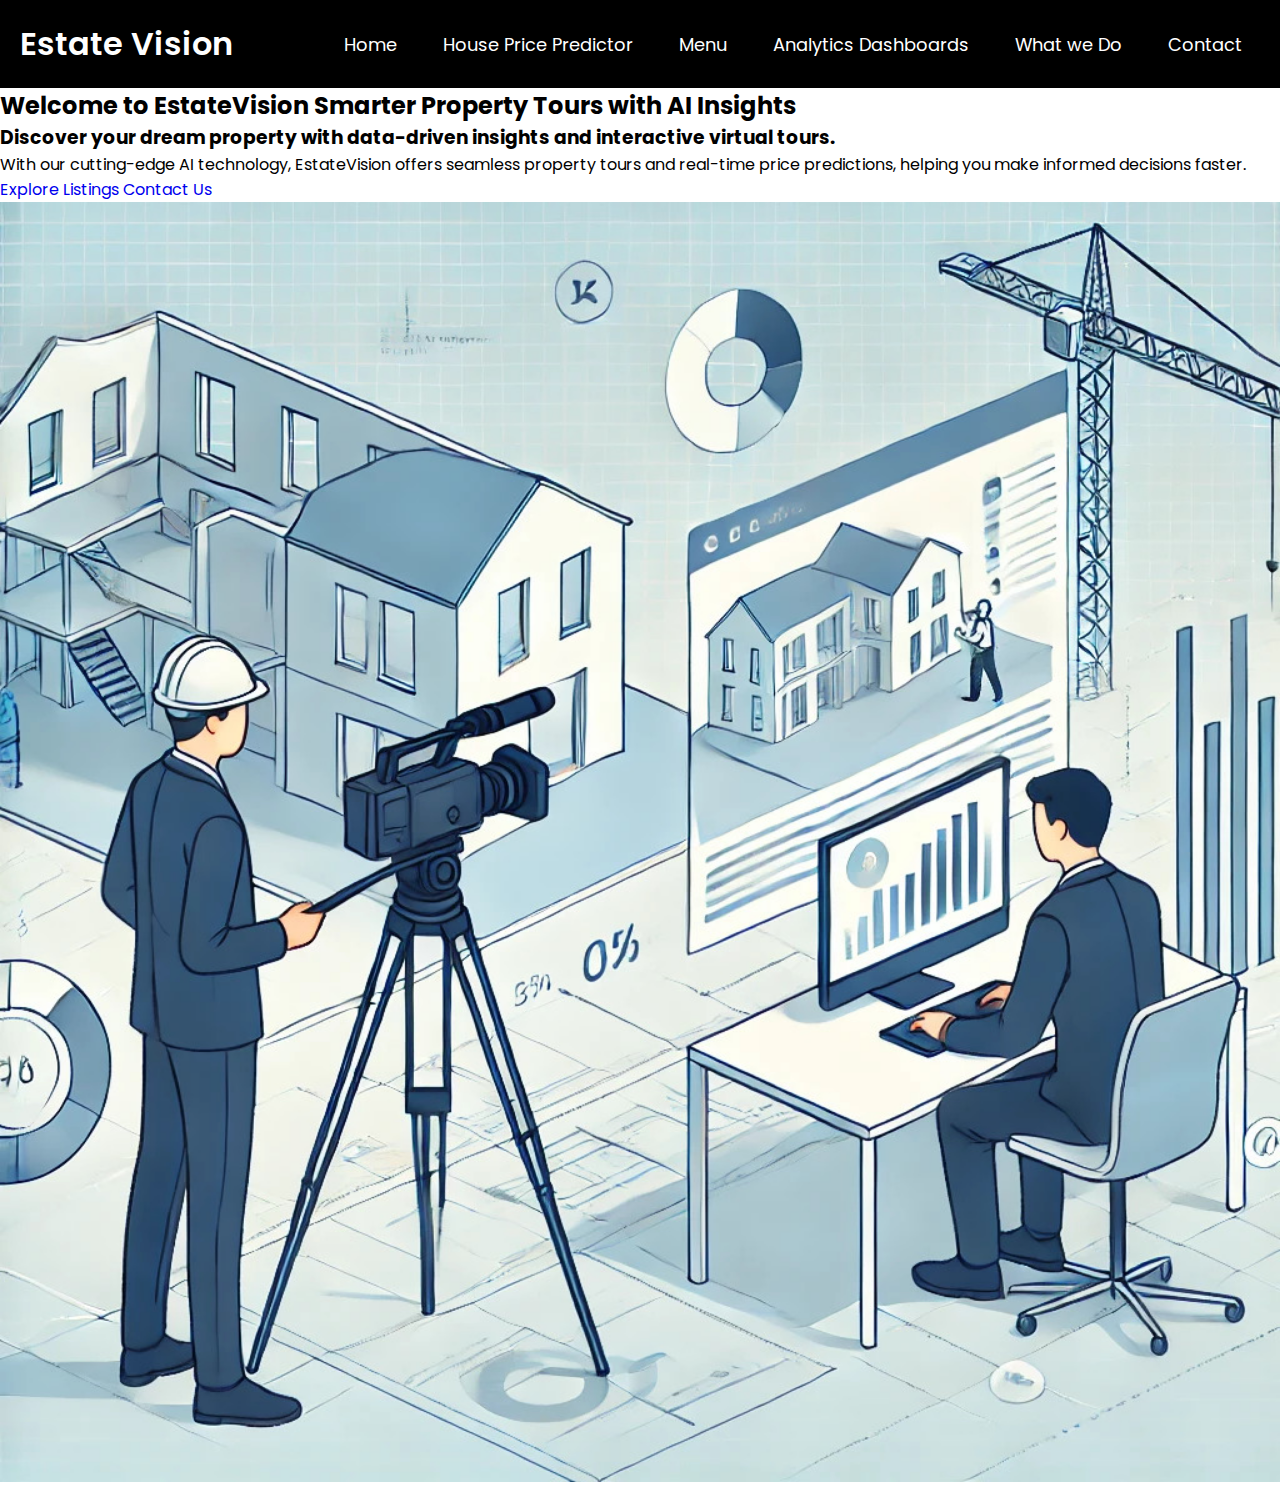
==== index.html @ 61ffe050 "commit" ====
<!DOCTYPE html>
<html lang="en">
<head>
    <meta charset="UTF-8">
    <meta name="viewport" content="width=device-width, initial-scale=1.0">
    <title>Estate Vision</title>
    <link rel="stylesheet" href="style.css">
</head>
<body>
    <header>
    <nav class="navbar section-content">
        <a href="#" class="nav-logo">
            <h2 class="logo-text">Estate Vision</h2>
        </a>
        <ul class="nav-menu">
            <li class="nav-item">
                <a href="#" class="nav-link">Home</a>
            </li>
            <li class="nav-item">
                <a href="#" class="nav-link">House Price Predictor</a>
            </li>
            <li class="nav-item">
                <a href="#" class="nav-link">Menu</a>
            </li>
            <li class="nav-item">
                <a href="#" class="nav-link">Analytics Dashboards</a>
            </li>
            <li class="nav-item">
                <a href="#" class="nav-link">What we Do</a>
            </li>
            <li class="nav-item">
                <a href="#" class="nav-link">Contact</a>
            </li>
            
        </ul>
    </nav>
    </header>

    <main>
        <section class="hero-section">
           <div class="section-content">
            <div class="hero-details">
                <h2 class="title">Welcome to EstateVision
                    Smarter Property Tours with AI Insights</h2>
                <H3 class="subtitle">Discover your dream property with data-driven insights and interactive virtual tours.</H3>
                <p class="description">With our cutting-edge AI technology, EstateVision offers seamless property tours and real-time price predictions, helping you make informed decisions faster.</p>
                <div class="buttons">
                    <a href="#" class="button-explore">Explore Listings</a>
                    <a href="#" class="button contact-us">Contact Us</a>
                </div>
            </div>
            <div class="hero-image-wrapper">
                <img src="/pictures/image1.jpg" alt="hero" class="hero-image">
            </div>
           </div> 
        </section>
    </main>
     
    
</body>
</html>
---- style.css ----
@import url('https://fonts.googleapis.com/css2?family=Miniver&family=Poppins:ital,wght@0,400;0,500;0,600;0,700;1,400;1,700&display=swap');

*{    
    margin: 0;
    padding: 0;
    box-sizing: border-box;
    font-family: "Poppins", serif;
    
    

}
:root{
    /* Font size */
--font-size-s: 0.9rem;
--font-size-n: 1rem;
--font-size-m: 1.12rem;
--font-size-1: 1.5rem;
--font-size-x1: 2rem;
--font-size-xx1: 2.3rem;

/* Colors */
--white-color:#fff;
--dark-color: #252525;
--primary-color:#1A120B;
--secondary-color:#f3961c;
--light-pink-color:#faf4f5;
--medium-gray-color:#ccc;

/* CSS HEX */
--black: #000000ff;
--lemon-chiffon: #fef6c9ff;
--shamrock-green: #4da167ff;
--blue-ncs: #0094c6ff;
--paynes-gray: #4f6d7aff;

--font-weight-normal: 400;
--font-weight-medium: 500;
--font-weight-semibold: 600;
--font-weight-bold: 700;

/* Border radius */
--border-radius-s: 8px;
--border-radius-m: 30px;
--border-radius-circle: 50%;
I
--site-max-width: 1300px;
}

ul{
    list-style: none;

}
a{
    text-decoration: none;
}
button{
    cursor: pointer;
    border: none;
    background:none;

}
img{
    width: 100%;
}
.section-content{
    max-width:var(--site-max-width) ;
}

/* NAVBAR STYLING */

header{
    background: var(--black);

}

header .navbar{
    display: flex;
    padding: 20px;
    align-items: center;
    justify-content: space-between;
}
.navbar .nav-logo .logo-text{
    color: var(--white-color);
    font-size: var(--font-size-x1);
    font-weight: var(--font-weight-semibold);
}
.navbar .nav-menu{
    display: flex;
    gap: 10px;
}

.navbar .nav-menu .nav-link{
    padding: 10px 18px;
    color: var(--white-color);
    font-size: var(--font-size-m);
   
    border-radius: var(--border-radius-m);
    transition: 0.3s ease;

}

.navbar .nav-menu .nav-link:hover{
    color: var(--black);
    background: rgba(44, 221, 240, 0.727);

}
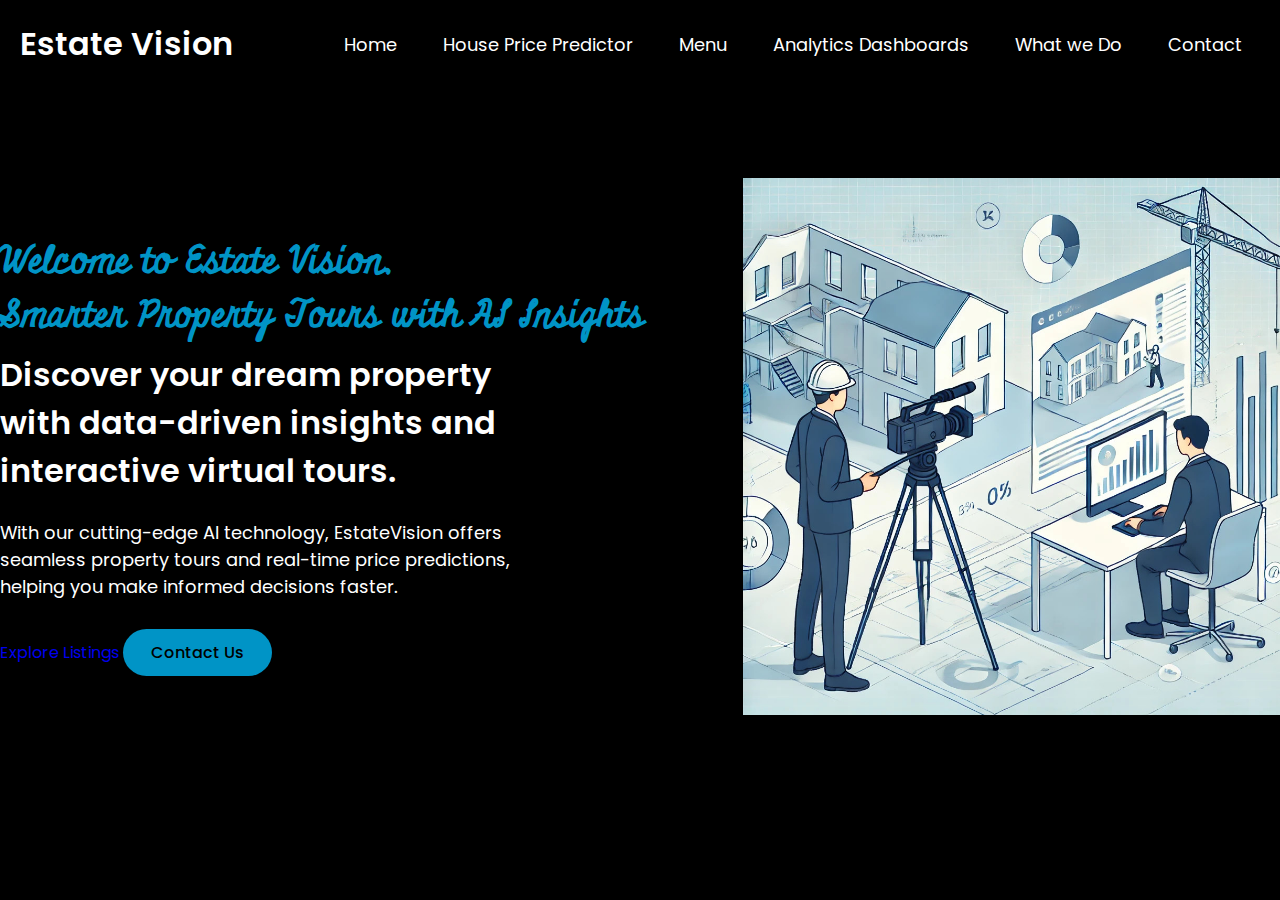
==== commit e0364cab: "commit" ====
--- a/index.html
+++ b/index.html
@@ -40,8 +40,8 @@
         <section class="hero-section">
            <div class="section-content">
             <div class="hero-details">
-                <h2 class="title">Welcome to EstateVision
-                    Smarter Property Tours with AI Insights</h2>
+                <h2 class="title">Welcome to Estate Vision,</h2>
+                    <h2 class="title">Smarter Property Tours with AI Insights</h2>
                 <H3 class="subtitle">Discover your dream property with data-driven insights and interactive virtual tours.</H3>
                 <p class="description">With our cutting-edge AI technology, EstateVision offers seamless property tours and real-time price predictions, helping you make informed decisions faster.</p>
                 <div class="buttons">
--- a/style.css
+++ b/style.css
@@ -69,6 +69,9 @@
 /* NAVBAR STYLING */
 
 header{
+    position: fixed;
+    width: 100%;
+    z-index: 5;
     background: var(--black);
 
 }
@@ -105,3 +108,45 @@
 
 }
 
+.hero-section{
+    min-height: 100vh;
+    background:var(--black);
+    
+}
+
+.hero-section .section-content{
+    color: white;
+    display: flex;
+    align-items: center;
+    min-height: 100vh;
+    justify-content: space-between;
+}
+
+.hero-section .hero-details .title{
+    font-size: var(--font-size-xx1);
+    color: var(--blue-ncs);
+    font-family: "Miniver","sans-seriff";
+}
+.hero-section .hero-details .subtitle{
+    margin-top: 8px;
+    max-width: 70%;
+    font-size: var(--font-size-x1);
+    font-weight: var(--font-weight-semibold);
+}
+.hero-section .hero-details .description{
+    max-width: 70%;
+    margin: 24px 0 40px;
+    font-size: var(--font-size-m);
+
+}
+.hero-section .hero-details .button{
+    padding:10px 26px ;
+    border: 2px solid transparent;
+    color: var(--black);
+    border-radius: var(--border-radius-m);
+    background: var(--blue-ncs);
+    font-weight: var(--font-weight-medium);
+    transition: 0.3s ease;
+}
+
+
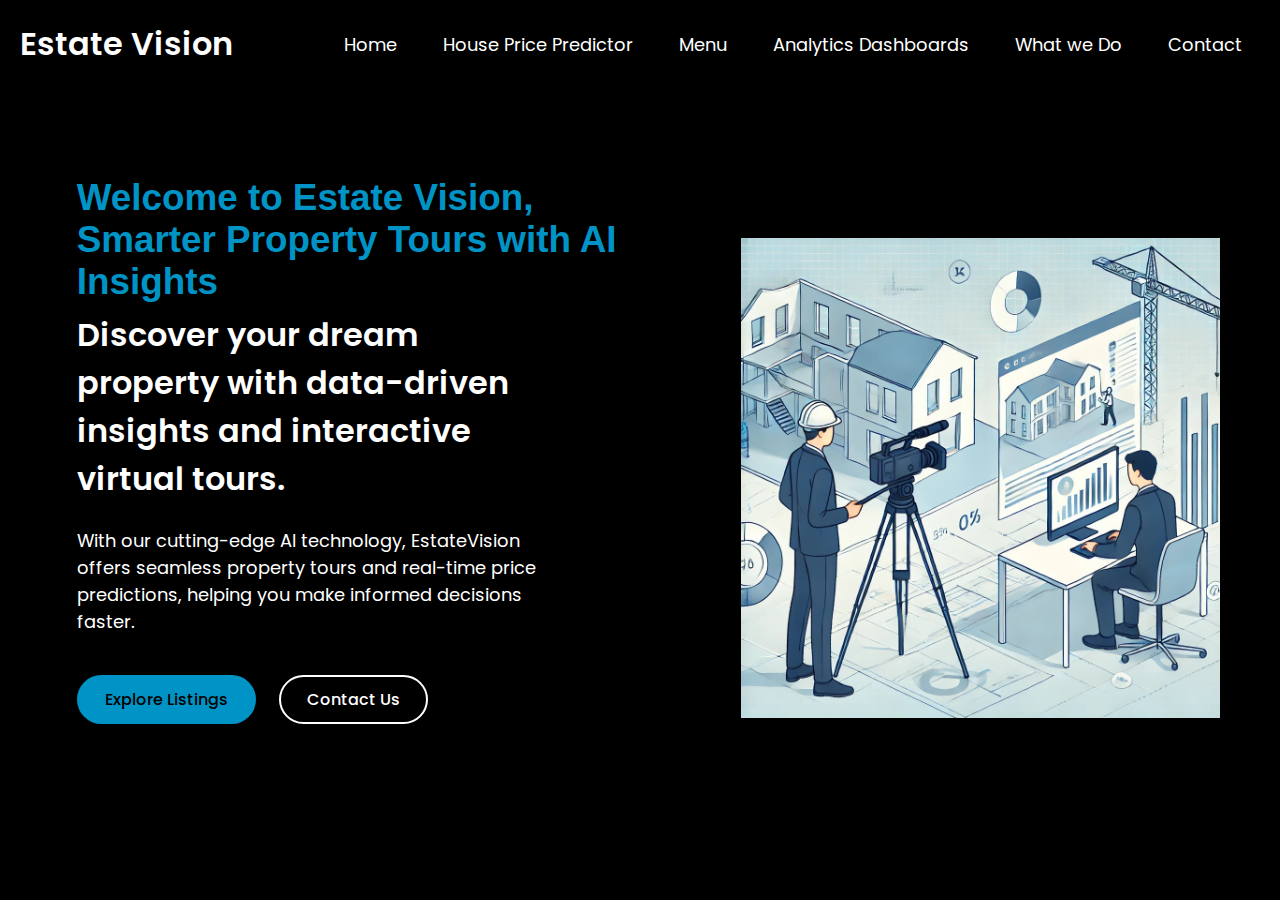
==== commit 6bbb05c1: "commit" ====
--- a/index.html
+++ b/index.html
@@ -10,7 +10,8 @@
     <header>
     <nav class="navbar section-content">
         <a href="#" class="nav-logo">
-            <h2 class="logo-text">Estate Vision</h2>
+            <!-- <img src="/pictures/logo.png" alt="EstateVision" class="logo-img"> -->
+            <h2 class="logo-text"> Estate Vision</h2>
         </a>
         <ul class="nav-menu">
             <li class="nav-item">
@@ -45,7 +46,7 @@
                 <H3 class="subtitle">Discover your dream property with data-driven insights and interactive virtual tours.</H3>
                 <p class="description">With our cutting-edge AI technology, EstateVision offers seamless property tours and real-time price predictions, helping you make informed decisions faster.</p>
                 <div class="buttons">
-                    <a href="#" class="button-explore">Explore Listings</a>
+                    <a href="#" class="button ">Explore Listings</a>
                     <a href="#" class="button contact-us">Contact Us</a>
                 </div>
             </div>
--- a/style.css
+++ b/style.css
@@ -82,6 +82,14 @@
     align-items: center;
     justify-content: space-between;
 }
+/* header .nav-logo{
+    display: flex;
+    justify-content: center;
+    align-items: center;
+} */
+header .nav-logo .logo-img{
+    max-width: 100px;
+}
 .navbar .nav-logo .logo-text{
     color: var(--white-color);
     font-size: var(--font-size-x1);
@@ -104,11 +112,12 @@
 
 .navbar .nav-menu .nav-link:hover{
     color: var(--black);
-    background: rgba(44, 221, 240, 0.727);
+    background: var(--blue-ncs);
 
 }
 
 .hero-section{
+    padding-left: 6%;
     min-height: 100vh;
     background:var(--black);
     
@@ -125,7 +134,7 @@
 .hero-section .hero-details .title{
     font-size: var(--font-size-xx1);
     color: var(--blue-ncs);
-    font-family: "Miniver","sans-seriff";
+    font-family:'Lucida Sans', 'Lucida Sans Regular', 'Lucida Grande', 'Lucida Sans Unicode', Geneva, Verdana, sans-serif;
 }
 .hero-section .hero-details .subtitle{
     margin-top: 8px;
@@ -139,6 +148,12 @@
     font-size: var(--font-size-m);
 
 }
+.hero-section .hero-details .buttons{
+    display: flex;
+    gap: 23px;
+
+}
+
 .hero-section .hero-details .button{
     padding:10px 26px ;
     border: 2px solid transparent;
@@ -149,4 +164,53 @@
     transition: 0.3s ease;
 }
 
-
+.hero-section .hero-details .button:hover,
+.hero-section .hero-details .contact-us
+{
+    color: white;
+    border-color: white;
+    background: transparent;
+
+}
+.hero-section .hero-details .contact-us:hover{
+    color:  black;
+    border-color: var(--blue-ncs);
+    background: var(--blue-ncs);
+}
+
+.hero-section .hero-image-wrapper{
+    max-width: 600px;
+    margin-top: 63px;
+    margin-right: 60px;
+    
+
+}
+
+@media screen and (max-width: 900px) {
+    :root{
+        --font-size-m: 1rem;
+        --font-size-1: 1.3rem;
+        --font-size-x1: 1.5rem;
+        --font-size-xx1: 1.8rem;
+    }
+    .navbar .nav-menu{
+        display: block;
+        position: fixed;
+        left: 0;
+        top: 0;
+        width: 300px;
+        height: 100%;
+        display: flex;
+        flex-direction: column;
+        align-items: center;
+        padding-top: 100px;
+        background: white;
+    }
+    .navbar .nav-menu .nav-link{
+        color: var(--dark-color);
+        display: block;
+        margin-top: 17px;
+        font-size: var(--font-size-1);
+    }
+}
+
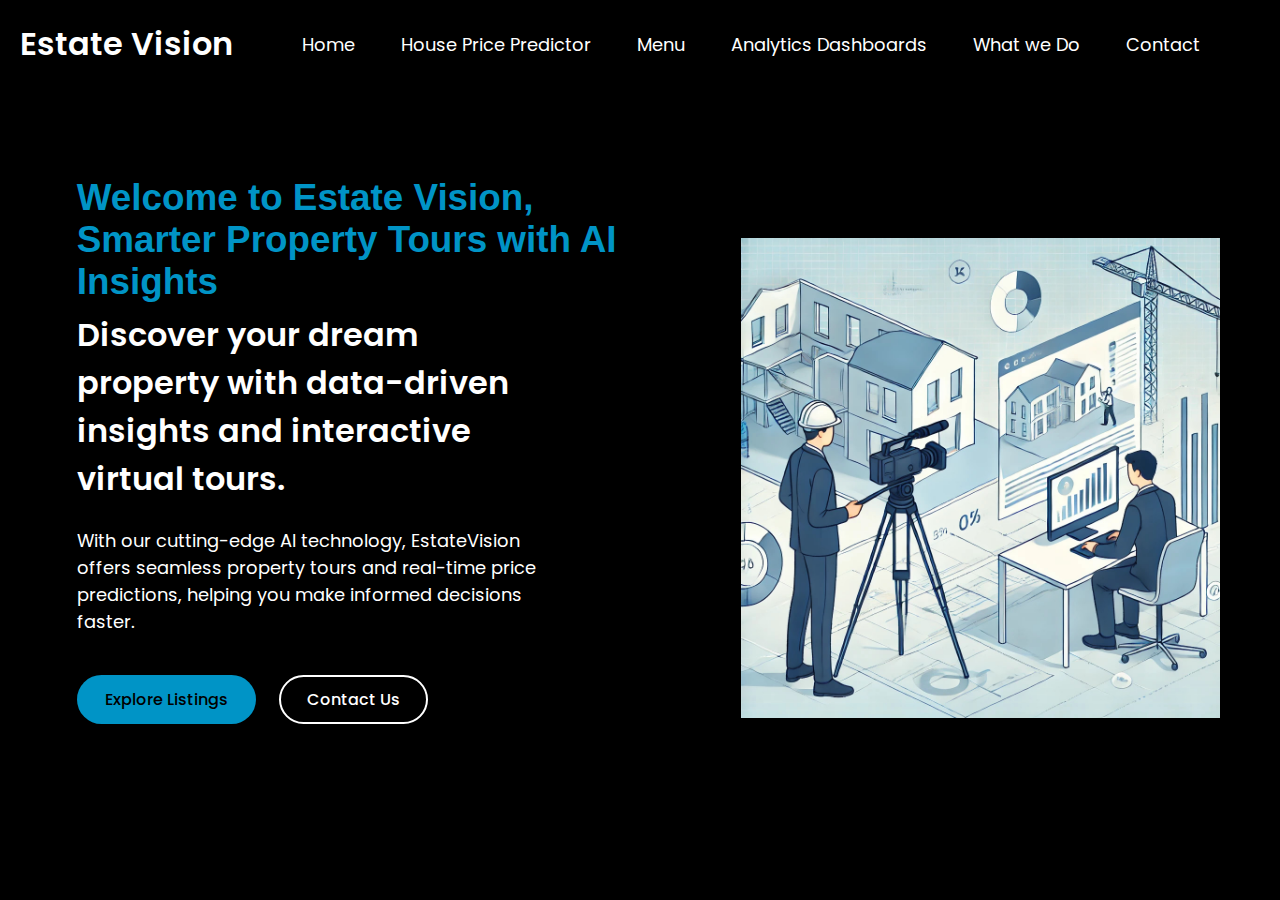
==== commit 2a11c870: "commit" ====
--- a/index.html
+++ b/index.html
@@ -4,6 +4,7 @@
     <meta charset="UTF-8">
     <meta name="viewport" content="width=device-width, initial-scale=1.0">
     <title>Estate Vision</title>
+    <link rel="stylesheet" href="https://cdnjs.cloudflare.com/ajax/libs/font-awesome/6.7.2/css/all.min.css">
     <link rel="stylesheet" href="style.css">
 </head>
 <body>
@@ -14,6 +15,7 @@
             <h2 class="logo-text"> Estate Vision</h2>
         </a>
         <ul class="nav-menu">
+            <button id="menu-close-button" class="fas fa-times"></button>
             <li class="nav-item">
                 <a href="#" class="nav-link">Home</a>
             </li>
@@ -34,6 +36,7 @@
             </li>
             
         </ul>
+        <button id="menu-open-button" class="fas fa-bars"></button>
     </nav>
     </header>
 
--- a/style.css
+++ b/style.css
@@ -115,7 +115,10 @@
     background: var(--blue-ncs);
 
 }
-
+.navbar:where(#menu-close-button,#menu-open-button){
+    display: none;
+}
+/* hero section styling */
 .hero-section{
     padding-left: 6%;
     min-height: 100vh;
@@ -146,6 +149,7 @@
     max-width: 70%;
     margin: 24px 0 40px;
     font-size: var(--font-size-m);
+    
 
 }
 .hero-section .hero-details .buttons{
@@ -193,10 +197,22 @@
         --font-size-x1: 1.5rem;
         --font-size-xx1: 1.8rem;
     }
+    .navbar:where(#menu-close-button,#menu-open-button){
+        font-size: var(--font-size-1);
+        display: block;
+    }
+    .navbar #menu-close-button{
+        position: absolute;
+        right: 30px;
+        top: 30px;
+    }
+    .navbar #menu-open-button{
+        color: var(--white-color);
+    }
     .navbar .nav-menu{
         display: block;
         position: fixed;
-        left: 0;
+        left: -300px;
         top: 0;
         width: 300px;
         height: 100%;
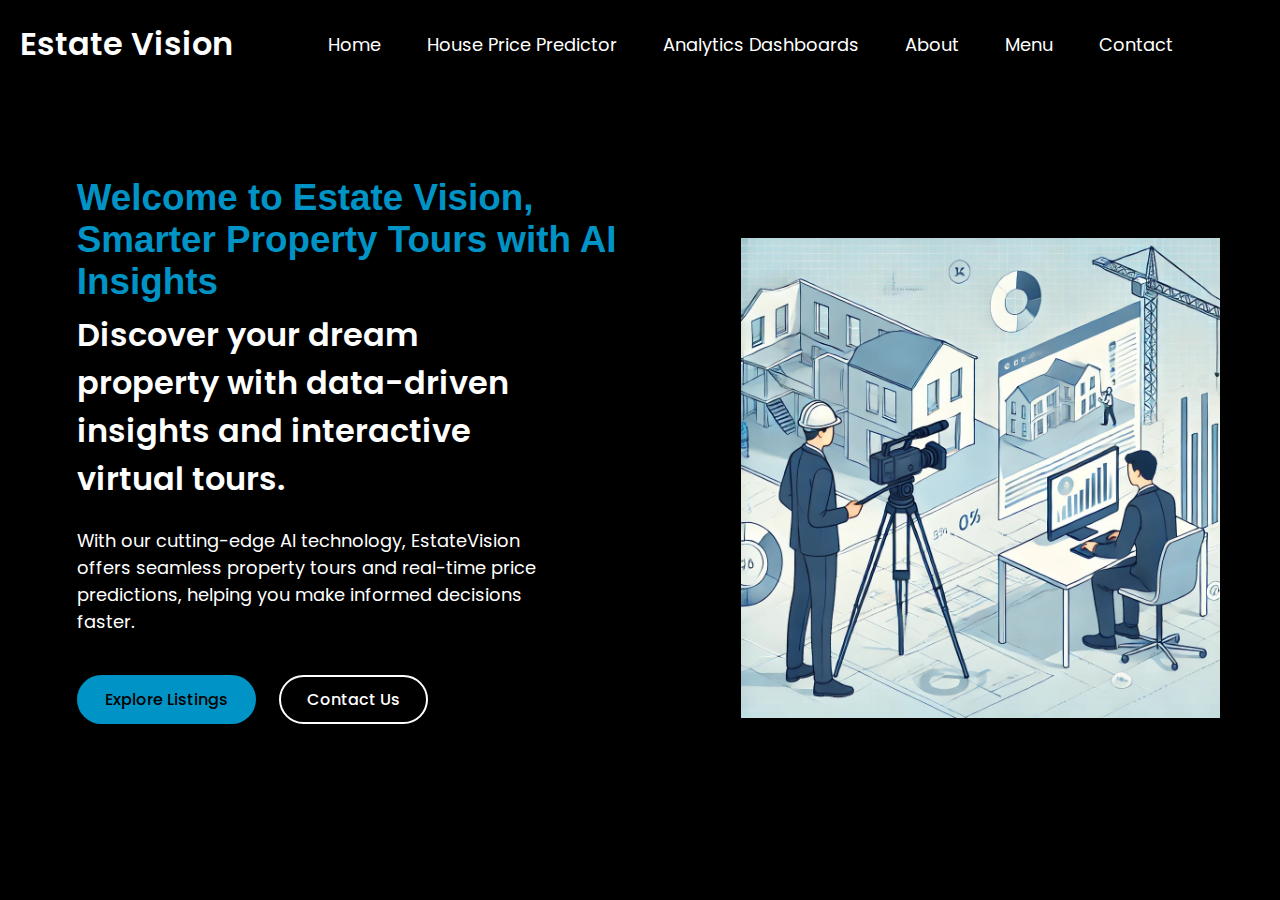
==== commit dccb751c: "commit" ====
--- a/index.html
+++ b/index.html
@@ -22,14 +22,16 @@
             <li class="nav-item">
                 <a href="#" class="nav-link">House Price Predictor</a>
             </li>
-            <li class="nav-item">
-                <a href="#" class="nav-link">Menu</a>
-            </li>
+            
             <li class="nav-item">
                 <a href="#" class="nav-link">Analytics Dashboards</a>
             </li>
+            
             <li class="nav-item">
-                <a href="#" class="nav-link">What we Do</a>
+                <a href="#" class="nav-link">About</a>
+            </li>
+            <li class="nav-item">
+                <a href="#" class="nav-link">Menu</a>
             </li>
             <li class="nav-item">
                 <a href="#" class="nav-link">Contact</a>
@@ -45,7 +47,7 @@
            <div class="section-content">
             <div class="hero-details">
                 <h2 class="title">Welcome to Estate Vision,</h2>
-                    <h2 class="title">Smarter Property Tours with AI Insights</h2>
+                <h2 class="title">Smarter Property Tours with AI Insights</h2>
                 <H3 class="subtitle">Discover your dream property with data-driven insights and interactive virtual tours.</H3>
                 <p class="description">With our cutting-edge AI technology, EstateVision offers seamless property tours and real-time price predictions, helping you make informed decisions faster.</p>
                 <div class="buttons">
@@ -58,8 +60,11 @@
             </div>
            </div> 
         </section>
+
+        <!--About Section-->
+        <section class=""
     </main>
      
-    
+    <script src="script.js"></script>
 </body>
 </html>--- a/style.css
+++ b/style.css
@@ -109,6 +109,9 @@
     transition: 0.3s ease;
 
 }
+.navbar:where(#menu-close-button,#menu-open-button){
+    display: none;
+}
 
 .navbar .nav-menu .nav-link:hover{
     color: var(--black);
@@ -196,6 +199,18 @@
         --font-size-1: 1.3rem;
         --font-size-x1: 1.5rem;
         --font-size-xx1: 1.8rem;
+    }
+    body .show-mobile-menu header::before{
+        content: "";
+        position:fixed;
+        left: 0;
+        top: 0;
+        height: 100%;
+        width: 100%;
+        backdrop-filter: blur(5px);
+        background: rgba(0,0,0,0.2);
+
+
     }
     .navbar:where(#menu-close-button,#menu-open-button){
         font-size: var(--font-size-1);
@@ -221,6 +236,10 @@
         align-items: center;
         padding-top: 100px;
         background: white;
+        transition: left 0.2s ease;
+    }
+    body.show-mobile-menu .navbar .nav-menu{
+        left: 0;
     }
     .navbar .nav-menu .nav-link{
         color: var(--dark-color);
@@ -228,5 +247,31 @@
         margin-top: 17px;
         font-size: var(--font-size-1);
     }
-}
-
+    .hero-section .section-content{
+        /* display: flex; */
+        gap: 50px;
+        text-align:left;
+        padding: 30px 20px 20px;
+        flex-direction:column-reverse ;
+        justify-content: center;
+        
+
+    }
+    .hero-section .hero-details .buttons{
+        justify-content: center;
+    }
+
+
+    .hero-section .hero-details :is(.subtitle,.description)
+    {
+        max-width: 270px;
+        
+        
+    }
+    .hero-section .hero-image-wrapper{
+        max-width: 270px;
+        margin-right: 0;
+        
+    }
+}
+
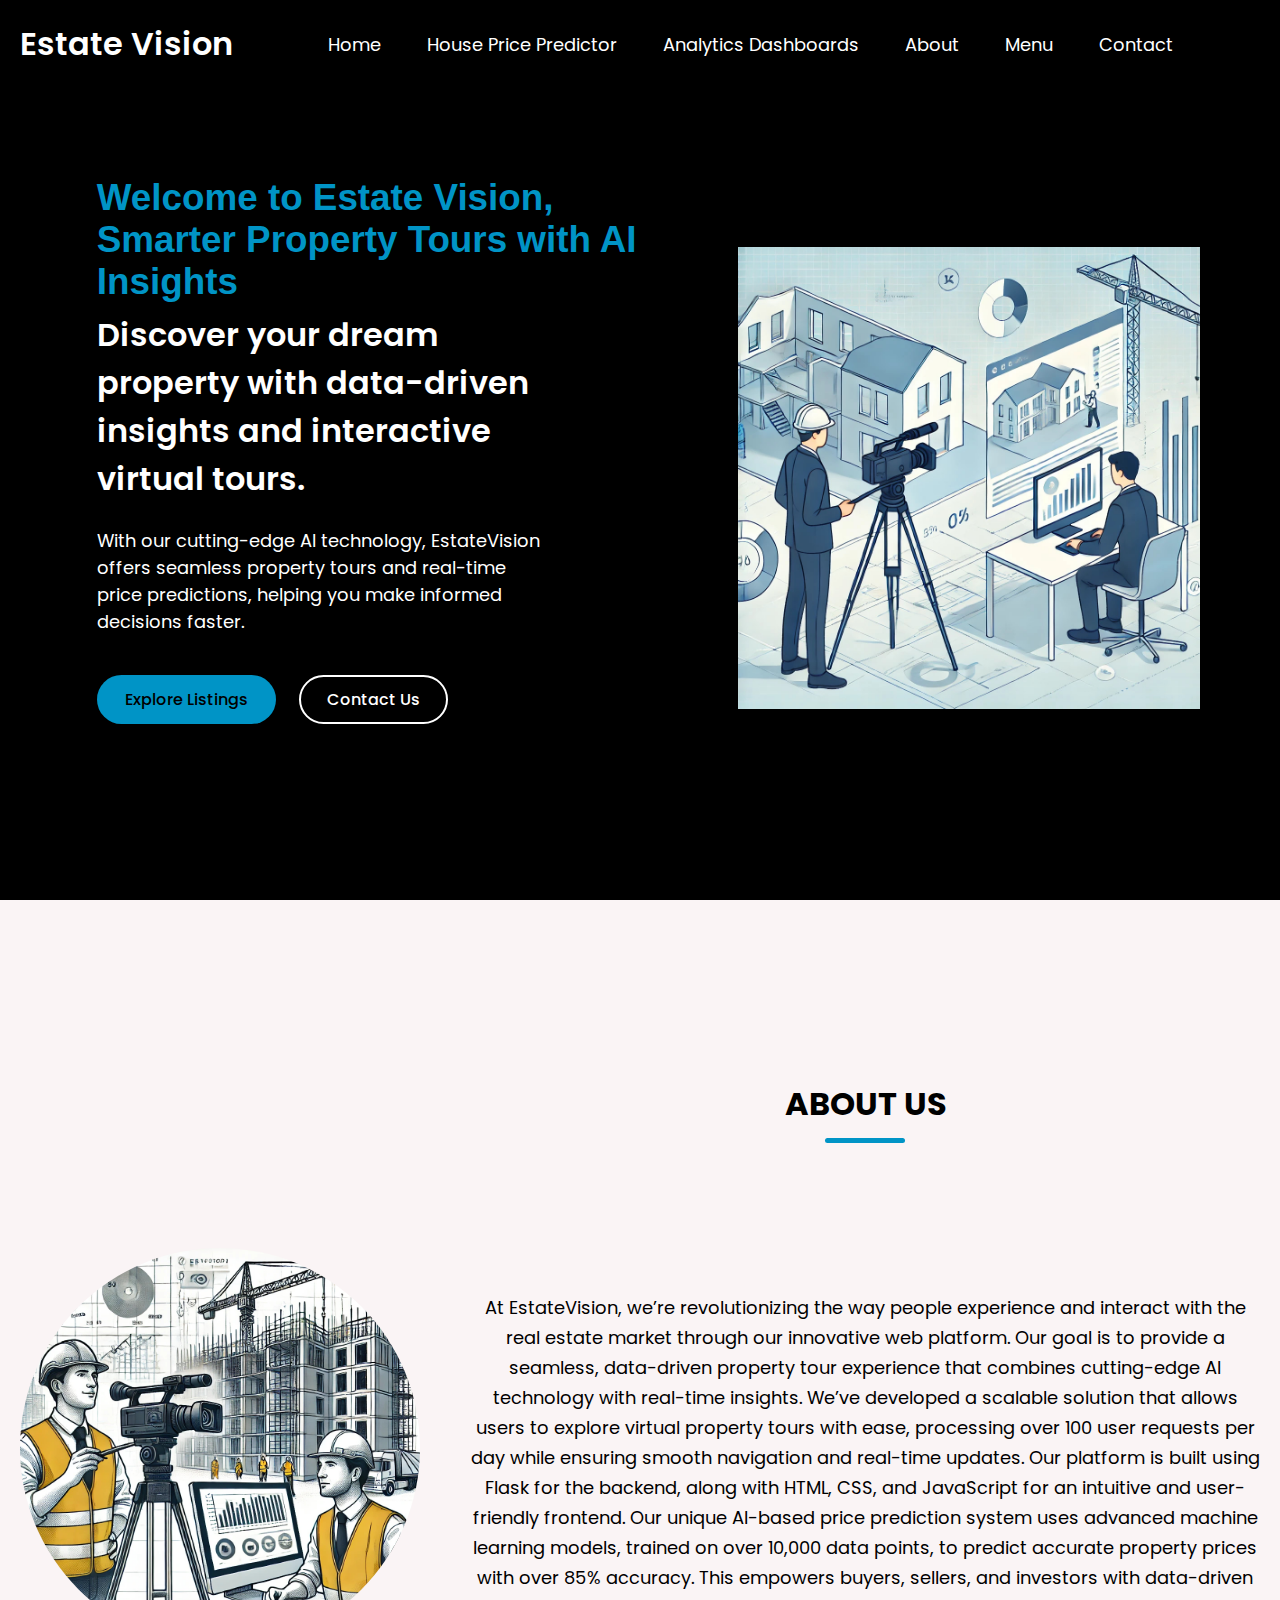
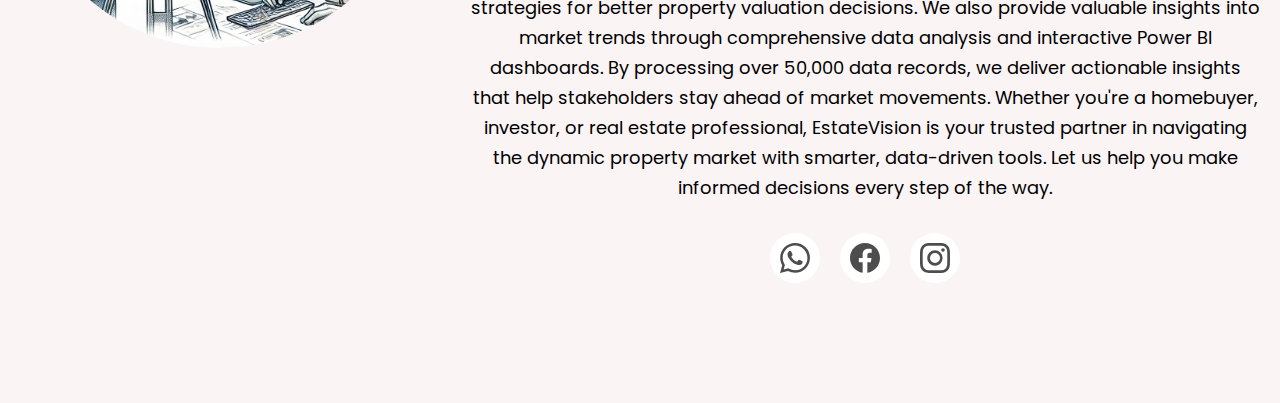
==== commit e05c8ca6: "commit" ====
--- a/index.html
+++ b/index.html
@@ -1,70 +1,191 @@
 <!DOCTYPE html>
 <html lang="en">
-<head>
-    <meta charset="UTF-8">
-    <meta name="viewport" content="width=device-width, initial-scale=1.0">
+  <head>
+    <meta charset="UTF-8" />
+    <meta name="viewport" content="width=device-width, initial-scale=1.0" />
     <title>Estate Vision</title>
-    <link rel="stylesheet" href="https://cdnjs.cloudflare.com/ajax/libs/font-awesome/6.7.2/css/all.min.css">
-    <link rel="stylesheet" href="style.css">
-</head>
-<body>
+    <link
+      rel="stylesheet"
+      href="https://cdnjs.cloudflare.com/ajax/libs/font-awesome/6.7.2/css/all.min.css"
+    />
+    <link rel="stylesheet" href="style.css" />
+  </head>
+  <body>
     <header>
-    <nav class="navbar section-content">
+      <nav class="navbar section-content">
         <a href="#" class="nav-logo">
-            <!-- <img src="/pictures/logo.png" alt="EstateVision" class="logo-img"> -->
-            <h2 class="logo-text"> Estate Vision</h2>
+          <!-- <img src="/pictures/logo.png" alt="EstateVision" class="logo-img"> -->
+          <h2 class="logo-text">Estate Vision</h2>
         </a>
         <ul class="nav-menu">
-            <button id="menu-close-button" class="fas fa-times"></button>
-            <li class="nav-item">
-                <a href="#" class="nav-link">Home</a>
-            </li>
-            <li class="nav-item">
-                <a href="#" class="nav-link">House Price Predictor</a>
-            </li>
-            
-            <li class="nav-item">
-                <a href="#" class="nav-link">Analytics Dashboards</a>
-            </li>
-            
-            <li class="nav-item">
-                <a href="#" class="nav-link">About</a>
-            </li>
-            <li class="nav-item">
-                <a href="#" class="nav-link">Menu</a>
-            </li>
-            <li class="nav-item">
-                <a href="#" class="nav-link">Contact</a>
-            </li>
-            
+          <button id="menu-close-button" class="fas fa-times"></button>
+          <li class="nav-item">
+            <a href="#" class="nav-link">Home</a>
+          </li>
+          <li class="nav-item">
+            <a href="#" class="nav-link">House Price Predictor</a>
+          </li>
+
+          <li class="nav-item">
+            <a href="#" class="nav-link">Analytics Dashboards</a>
+          </li>
+
+          <li class="nav-item">
+            <a href="#" class="nav-link">About</a>
+          </li>
+          <li class="nav-item">
+            <a href="#" class="nav-link">Menu</a>
+          </li>
+          <li class="nav-item">
+            <a href="#" class="nav-link">Contact</a>
+          </li>
         </ul>
         <button id="menu-open-button" class="fas fa-bars"></button>
-    </nav>
+      </nav>
     </header>
 
     <main>
-        <section class="hero-section">
-           <div class="section-content">
-            <div class="hero-details">
-                <h2 class="title">Welcome to Estate Vision,</h2>
-                <h2 class="title">Smarter Property Tours with AI Insights</h2>
-                <H3 class="subtitle">Discover your dream property with data-driven insights and interactive virtual tours.</H3>
-                <p class="description">With our cutting-edge AI technology, EstateVision offers seamless property tours and real-time price predictions, helping you make informed decisions faster.</p>
-                <div class="buttons">
-                    <a href="#" class="button ">Explore Listings</a>
-                    <a href="#" class="button contact-us">Contact Us</a>
-                </div>
+      <section class="hero-section">
+        <div class="section-content">
+          <div class="hero-details">
+            <h2 class="title">Welcome to Estate Vision,</h2>
+            <h2 class="title">Smarter Property Tours with AI Insights</h2>
+            <h3 class="subtitle">
+              Discover your dream property with data-driven insights and
+              interactive virtual tours.
+            </h3>
+            <p class="description">
+              With our cutting-edge AI technology, EstateVision offers seamless
+              property tours and real-time price predictions, helping you make
+              informed decisions faster.
+            </p>
+            <div class="buttons">
+              <a href="#" class="button">Explore Listings</a>
+              <a href="#" class="button contact-us">Contact Us</a>
             </div>
-            <div class="hero-image-wrapper">
-                <img src="/pictures/image1.jpg" alt="hero" class="hero-image">
+          </div>
+          <div class="hero-image-wrapper">
+            <img src="/pictures/image1.jpg" alt="hero" class="hero-image" />
+          </div>
+        </div>
+      </section>
+
+      <!--About Section-->
+      <section class="about-section">
+        <div class="section-content">
+          <div class="about-image-wrapper">
+            <img src="/pictures/image2.jpg" alt="about" class="about-image" />
+          </div>
+          <div>
+            <div class="about-details">
+              <h2 class="section-title">About Us</h2>
+              <p class="text">
+                At EstateVision, we’re revolutionizing the way people experience
+                and interact with the real estate market through our innovative
+                web platform. Our goal is to provide a seamless, data-driven
+                property tour experience that combines cutting-edge AI
+                technology with real-time insights. We’ve developed a scalable
+                solution that allows users to explore virtual property tours
+                with ease, processing over 100 user requests per day while
+                ensuring smooth navigation and real-time updates. Our platform
+                is built using Flask for the backend, along with HTML, CSS, and
+                JavaScript for an intuitive and user-friendly frontend. Our
+                unique AI-based price prediction system uses advanced machine
+                learning models, trained on over 10,000 data points, to predict
+                accurate property prices with over 85% accuracy. This empowers
+                buyers, sellers, and investors with data-driven strategies for
+                better property valuation decisions. We also provide valuable
+                insights into market trends through comprehensive data analysis
+                and interactive Power BI dashboards. By processing over 50,000
+                data records, we deliver actionable insights that help
+                stakeholders stay ahead of market movements. Whether you're a
+                homebuyer, investor, or real estate professional, EstateVision
+                is your trusted partner in navigating the dynamic property
+                market with smarter, data-driven tools. Let us help you make
+                informed decisions every step of the way.
+              </p>
+              <div class="social-links">
+                <ul class="example-2">
+                    <li class="icon-content">
+                      <a
+                        data-social="whatsapp"
+                        aria-label="Whatsapp"
+                        href="https://api.whatsapp.com/send?phone=+112067101079&amp;text=Save%20this%20to%20your%20Favorites%20-%20@wilsondesouza"
+                      >
+                        <div class="filled"></div>
+                        <svg
+                          xml:space="preserve"
+                          viewBox="0 0 24 24"
+                          class="bi bi-whatsapp"
+                          fill="currentColor"
+                          height="24"
+                          width="24"
+                          xmlns="http://www.w3.org/2000/svg"
+                        >
+                          <path
+                            fill="currentColor"
+                            d="M17.472 14.382c-.297-.149-1.758-.867-2.03-.967-.273-.099-.471-.148-.67.15-.197.297-.767.966-.94 1.164-.173.199-.347.223-.644.075-.297-.15-1.255-.463-2.39-1.475-.883-.788-1.48-1.761-1.653-2.059-.173-.297-.018-.458.13-.606.134-.133.298-.347.446-.52.149-.174.198-.298.298-.497.099-.198.05-.371-.025-.52-.075-.149-.669-1.612-.916-2.207-.242-.579-.487-.5-.669-.51-.173-.008-.371-.01-.57-.01-.198 0-.52.074-.792.372-.272.297-1.04 1.016-1.04 2.479 0 1.462 1.065 2.875 1.213 3.074.149.198 2.096 3.2 5.077 4.487.709.306 1.262.489 1.694.625.712.227 1.36.195 1.871.118.571-.085 1.758-.719 2.006-1.413.248-.694.248-1.289.173-1.413-.074-.124-.272-.198-.57-.347m-5.421 7.403h-.004a9.87 9.87 0 01-5.031-1.378l-.361-.214-3.741.982.998-3.648-.235-.374a9.86 9.86 0 01-1.51-5.26c.001-5.45 4.436-9.884 9.888-9.884 2.64 0 5.122 1.03 6.988 2.898a9.825 9.825 0 012.893 6.994c-.003 5.45-4.437 9.884-9.885 9.884m8.413-18.297A11.815 11.815 0 0012.05 0C5.495 0 .16 5.335.157 11.892c0 2.096.547 4.142 1.588 5.945L.057 24l6.305-1.654a11.882 11.882 0 005.683 1.448h.005c6.554 0 11.89-5.335 11.893-11.893a11.821 11.821 0 00-3.48-8.413Z"
+                          ></path>
+                        </svg>
+                      </a>
+                      <div class="tooltip">Whatsapp</div>
+                    </li>
+                    <li class="icon-content">
+                      <a
+                        data-social="facebook"
+                        aria-label="Facebook"
+                        href="https://www.facebook.com/"
+                      >
+                        <div class="filled"></div>
+                        <svg
+                          xml:space="preserve"
+                          viewBox="0 0 24 24"
+                          class="bi bi-facbook"
+                          fill="currentColor"
+                          height="24"
+                          width="24"
+                          xmlns="http://www.w3.org/2000/svg"
+                        >
+                          <path
+                            fill="currentColor"
+                            d="M23.9981 11.9991C23.9981 5.37216 18.626 0 11.9991 0C5.37216 0 0 5.37216 0 11.9991C0 17.9882 4.38789 22.9522 10.1242 23.8524V15.4676H7.07758V11.9991H10.1242V9.35553C10.1242 6.34826 11.9156 4.68714 14.6564 4.68714C15.9692 4.68714 17.3424 4.92149 17.3424 4.92149V7.87439H15.8294C14.3388 7.87439 13.8739 8.79933 13.8739 9.74824V11.9991H17.2018L16.6698 15.4676H13.8739V23.8524C19.6103 22.9522 23.9981 17.9882 23.9981 11.9991Z"
+                          ></path>
+                        </svg>
+                      </a>
+                      <div class="tooltip">Facebook</div>
+                    </li>
+                    <li class="icon-content">
+                      <a
+                        data-social="instagram"
+                        aria-label="Instagram"
+                        href="https://www.instagram.com/"
+                      >
+                        <div class="filled"></div>
+                        <svg
+                          xml:space="preserve"
+                          viewBox="0 0 16 16"
+                          class="bi bi-instagram"
+                          fill="currentColor"
+                          height="16"
+                          width="16"
+                          xmlns="http://www.w3.org/2000/svg"
+                        >
+                          <path
+                            fill="currentColor"
+                            d="M8 0C5.829 0 5.556.01 4.703.048 3.85.088 3.269.222 2.76.42a3.9 3.9 0 0 0-1.417.923A3.9 3.9 0 0 0 .42 2.76C.222 3.268.087 3.85.048 4.7.01 5.555 0 5.827 0 8.001c0 2.172.01 2.444.048 3.297.04.852.174 1.433.372 1.942.205.526.478.972.923 1.417.444.445.89.719 1.416.923.51.198 1.09.333 1.942.372C5.555 15.99 5.827 16 8 16s2.444-.01 3.298-.048c.851-.04 1.434-.174 1.943-.372a3.9 3.9 0 0 0 1.416-.923c.445-.445.718-.891.923-1.417.197-.509.332-1.09.372-1.942C15.99 10.445 16 10.173 16 8s-.01-2.445-.048-3.299c-.04-.851-.175-1.433-.372-1.941a3.9 3.9 0 0 0-.923-1.417A3.9 3.9 0 0 0 13.24.42c-.51-.198-1.092-.333-1.943-.372C10.443.01 10.172 0 7.998 0zm-.717 1.442h.718c2.136 0 2.389.007 3.232.046.78.035 1.204.166 1.486.275.373.145.64.319.92.599s.453.546.598.92c.11.281.24.705.275 1.485.039.843.047 1.096.047 3.231s-.008 2.389-.047 3.232c-.035.78-.166 1.203-.275 1.485a2.5 2.5 0 0 1-.599.919c-.28.28-.546.453-.92.598-.28.11-.704.24-1.485.276-.843.038-1.096.047-3.232.047s-2.39-.009-3.233-.047c-.78-.036-1.203-.166-1.485-.276a2.5 2.5 0 0 1-.92-.598 2.5 2.5 0 0 1-.6-.92c-.109-.281-.24-.705-.275-1.485-.038-.843-.046-1.096-.046-3.233s.008-2.388.046-3.231c.036-.78.166-1.204.276-1.486.145-.373.319-.64.599-.92s.546-.453.92-.598c.282-.11.705-.24 1.485-.276.738-.034 1.024-.044 2.515-.045zm4.988 1.328a.96.96 0 1 0 0 1.92.96.96 0 0 0 0-1.92m-4.27 1.122a4.109 4.109 0 1 0 0 8.217 4.109 4.109 0 0 0 0-8.217m0 1.441a2.667 2.667 0 1 1 0 5.334 2.667 2.667 0 0 1 0-5.334"
+                          ></path>
+                        </svg>
+                      </a>
+                      <div class="tooltip">Instagram</div>
+                    </li>
+                  </ul>
+              </div>
             </div>
-           </div> 
-        </section>
+          </div>
+        </div>
+      </section>
+    </main>
 
-        <!--About Section-->
-        <section class=""
-    </main>
-     
     <script src="script.js"></script>
-</body>
-</html>+  </body>
+</html>
--- a/style.css
+++ b/style.css
@@ -63,10 +63,27 @@
     width: 100%;
 }
 .section-content{
+    margin: 0 auto;
+    padding: 0 20px;
     max-width:var(--site-max-width) ;
 }
+.section-title{
+    text-align: center;
+    padding: 60px 0 100px;
+    text-transform: uppercase;
+    font-size: var(--font-size-x1);
+}
 
 /* NAVBAR STYLING */
+.section-title::after{
+    content: "";
+    width: 80px;
+    height: 5px;
+    display: block;
+    margin: 10px auto 0;
+    border-radius: var(--border-radius-s);
+    background: var(--blue-ncs);
+}
 
 header{
     position: fixed;
@@ -191,6 +208,36 @@
     margin-right: 60px;
     
 
+}
+
+.about-section{
+    padding: 120px 0;
+    background: var(--light-pink-color);
+
+}
+.about-section .section-content{
+    display: flex;
+    gap: 50px;
+    align-items: center;
+    justify-content: space-between;
+}
+.about-section .about-image-wrapper .about-image{
+    width: 400px;
+    height: 400px;
+    object-fit: cover;
+    border-radius: var(--border-radius-circle); 
+
+}
+
+.about-section .about-details .text{
+    line-height: 30px;
+    margin: 50px 0 30px;
+    text-align: center;
+    font-size: var(--font-size-m);
+
+}
+.about-section .about-details .section-title{
+    
 }
 
 @media screen and (max-width: 900px) {
@@ -275,3 +322,99 @@
     }
 }
 
+about-section .ul {
+    list-style: none;
+  }
+  
+  .example-2 {
+    display: flex;
+    justify-content: center;
+    align-items: center;
+  }
+  .example-2 .icon-content {
+    margin: 0 10px;
+    position: relative;
+  }
+  .example-2 .icon-content .tooltip {
+    position: absolute;
+    top: -30px;
+    left: 50%;
+    transform: translateX(-50%);
+    color: #fff;
+    padding: 6px 10px;
+    border-radius: 5px;
+    opacity: 0;
+    visibility: hidden;
+    font-size: 14px;
+    transition: all 0.3s ease;
+  }
+  .example-2 .icon-content:hover .tooltip {
+    opacity: 1;
+    visibility: visible;
+    top: -50px;
+  }
+  .example-2 .icon-content a {
+    position: relative;
+    overflow: hidden;
+    display: flex;
+    justify-content: center;
+    align-items: center;
+    width: 50px;
+    height: 50px;
+    border-radius: 50%;
+    color: #4d4d4d;
+    background-color: #fff;
+    transition: all 0.3s ease-in-out;
+  }
+  .example-2 .icon-content a:hover {
+    box-shadow: 3px 2px 45px 0px rgb(0 0 0 / 12%);
+  }
+  .example-2 .icon-content a svg {
+    position: relative;
+    z-index: 1;
+    width: 30px;
+    height: 30px;
+  }
+  .example-2 .icon-content a:hover {
+    color: white;
+  }
+  .example-2 .icon-content a .filled {
+    position: absolute;
+    top: auto;
+    bottom: 0;
+    left: 0;
+    width: 100%;
+    height: 0;
+    background-color: #000;
+    transition: all 0.3s ease-in-out;
+  }
+  .example-2 .icon-content a:hover .filled {
+    height: 100%;
+  }
+  
+  .example-2 .icon-content a[data-social="whatsapp"] .filled,
+  .example-2 .icon-content a[data-social="whatsapp"] ~ .tooltip {
+    background-color: #128c7e;
+  }
+  
+  .example-2 .icon-content a[data-social="facebook"] .filled,
+  .example-2 .icon-content a[data-social="facebook"] ~ .tooltip {
+    background-color: #3b5998;
+  }
+  .example-2 .icon-content a[data-social="instagram"] .filled,
+  .example-2 .icon-content a[data-social="instagram"] ~ .tooltip {
+    background: linear-gradient(
+      45deg,
+      #405de6,
+      #5b51db,
+      #b33ab4,
+      #c135b4,
+      #e1306c,
+      #fd1f1f
+    );
+  }
+  .example-2 .icon-content a[data-social="youtube"] .filled,
+  .example-2 .icon-content a[data-social="youtube"] ~ .tooltip {
+    background-color: #ff0000;
+  }
+  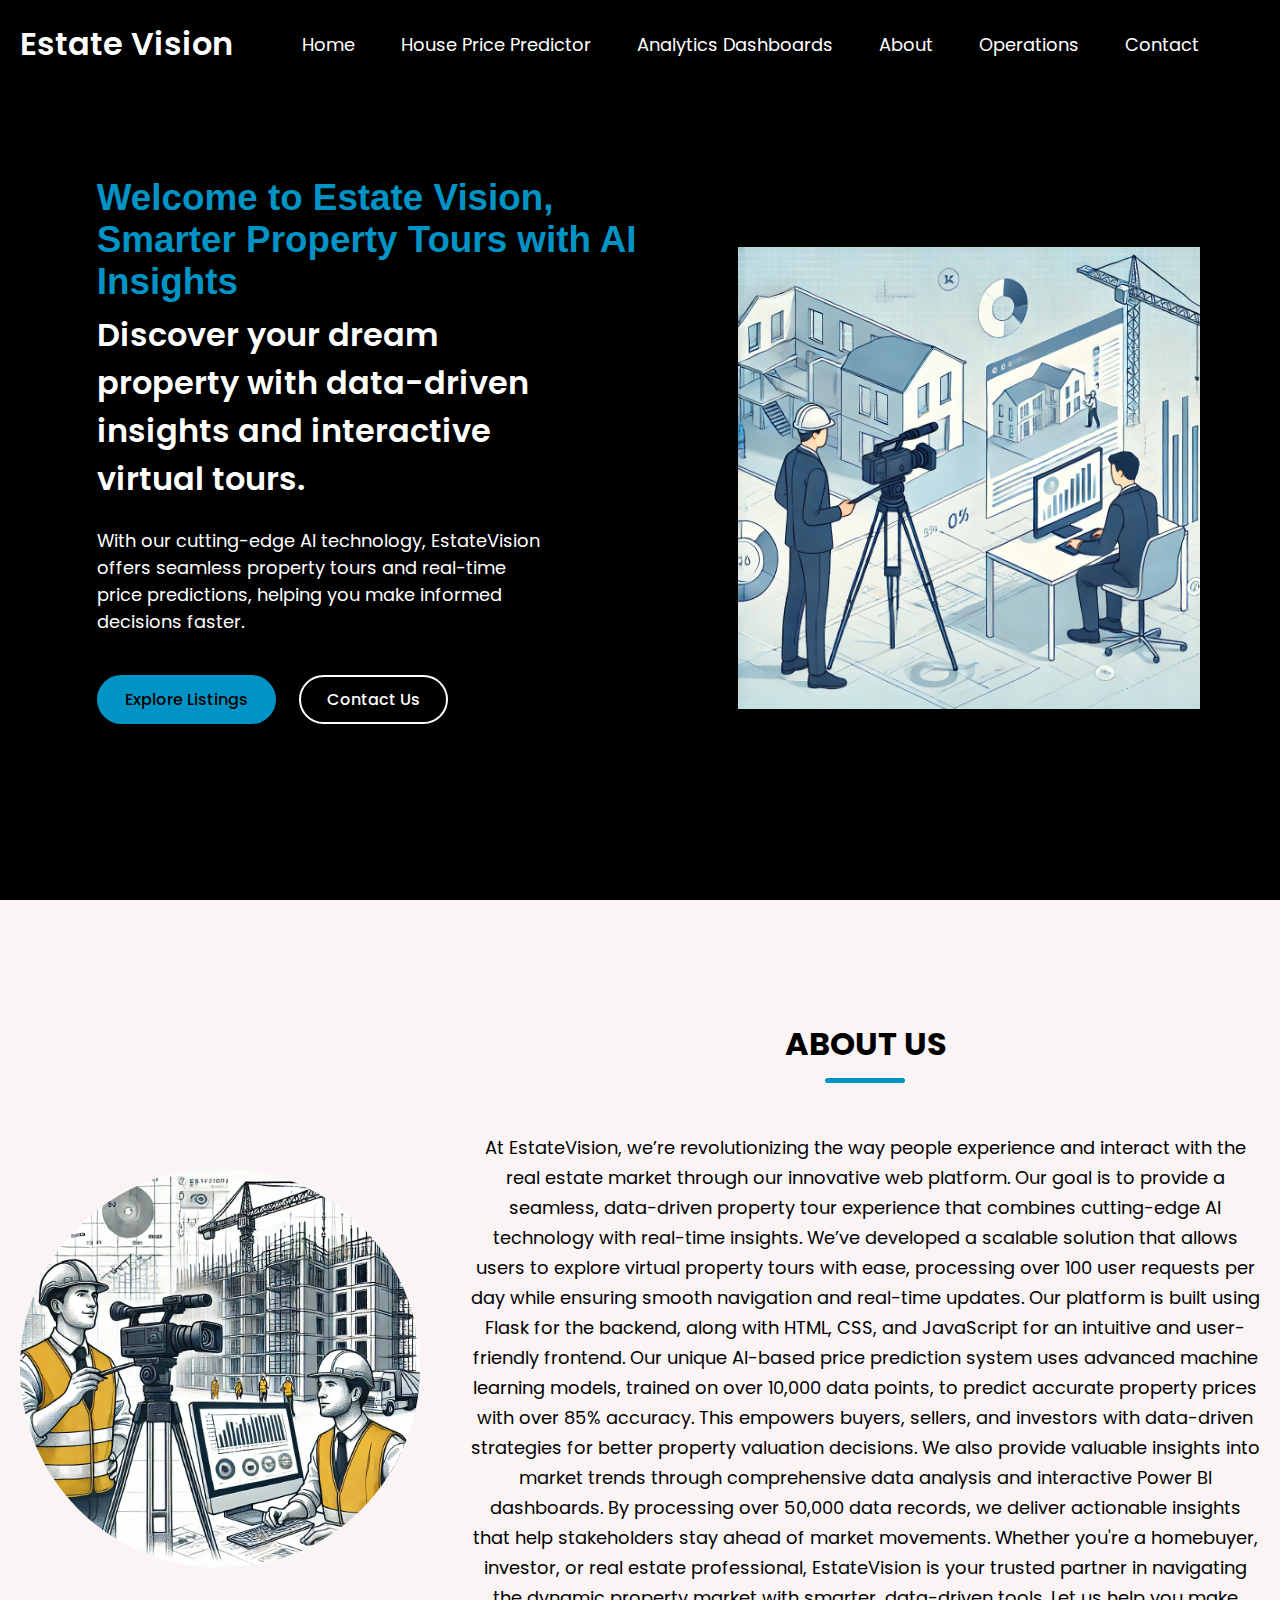
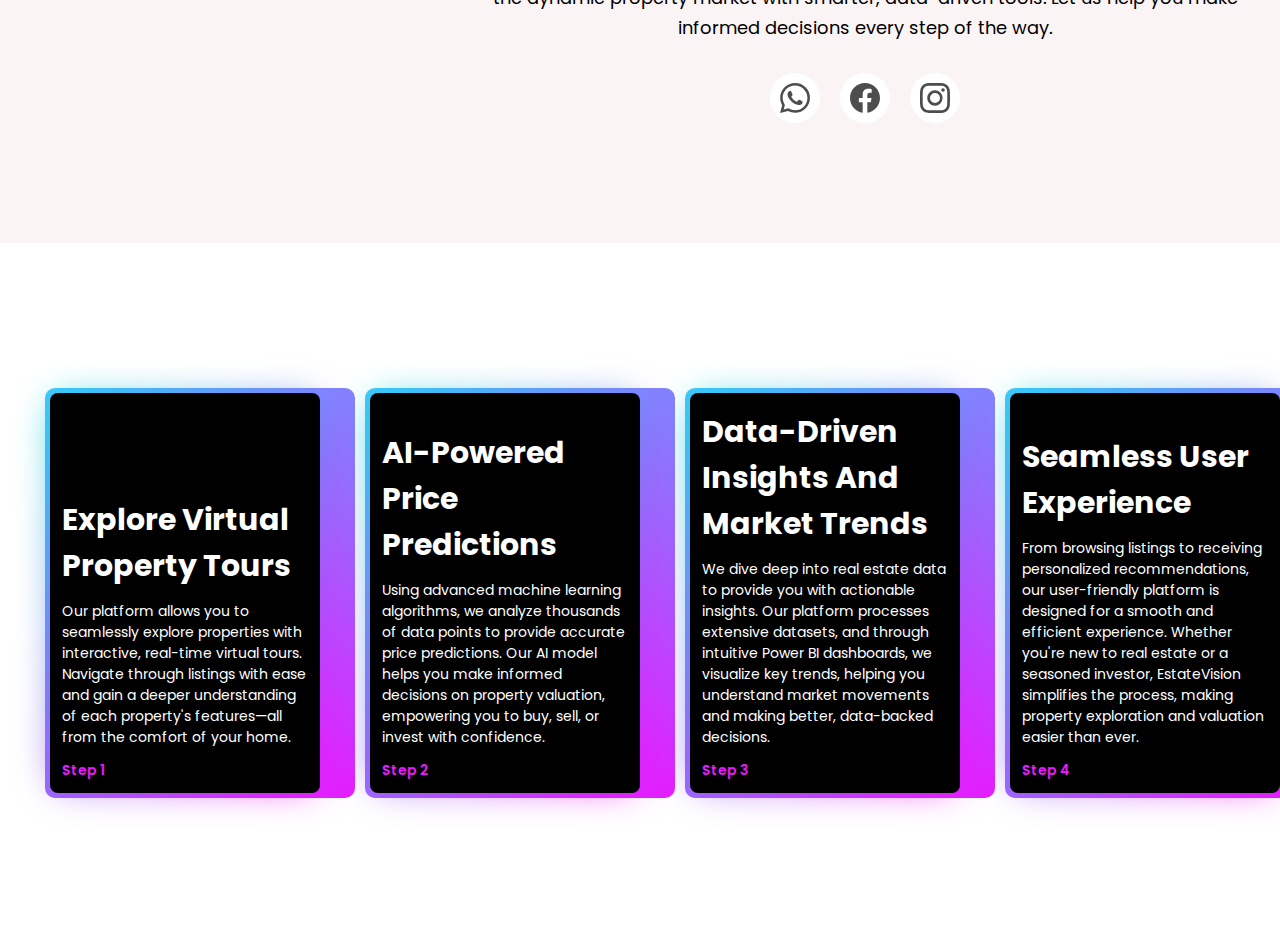
==== commit 44ad275f: "commit" ====
--- a/index.html
+++ b/index.html
@@ -34,7 +34,7 @@
             <a href="#" class="nav-link">About</a>
           </li>
           <li class="nav-item">
-            <a href="#" class="nav-link">Menu</a>
+            <a href="#" class="nav-link">Operations</a>
           </li>
           <li class="nav-item">
             <a href="#" class="nav-link">Contact</a>
@@ -106,82 +106,129 @@
               </p>
               <div class="social-links">
                 <ul class="example-2">
-                    <li class="icon-content">
-                      <a
-                        data-social="whatsapp"
-                        aria-label="Whatsapp"
-                        href="https://api.whatsapp.com/send?phone=+112067101079&amp;text=Save%20this%20to%20your%20Favorites%20-%20@wilsondesouza"
+                  <li class="icon-content">
+                    <a
+                      data-social="whatsapp"
+                      aria-label="Whatsapp"
+                      href="https://api.whatsapp.com/send?phone=+112067101079&amp;text=Save%20this%20to%20your%20Favorites%20-%20@wilsondesouza"
+                    >
+                      <div class="filled"></div>
+                      <svg
+                        xml:space="preserve"
+                        viewBox="0 0 24 24"
+                        class="bi bi-whatsapp"
+                        fill="currentColor"
+                        height="24"
+                        width="24"
+                        xmlns="http://www.w3.org/2000/svg"
                       >
-                        <div class="filled"></div>
-                        <svg
-                          xml:space="preserve"
-                          viewBox="0 0 24 24"
-                          class="bi bi-whatsapp"
+                        <path
                           fill="currentColor"
-                          height="24"
-                          width="24"
-                          xmlns="http://www.w3.org/2000/svg"
-                        >
-                          <path
-                            fill="currentColor"
-                            d="M17.472 14.382c-.297-.149-1.758-.867-2.03-.967-.273-.099-.471-.148-.67.15-.197.297-.767.966-.94 1.164-.173.199-.347.223-.644.075-.297-.15-1.255-.463-2.39-1.475-.883-.788-1.48-1.761-1.653-2.059-.173-.297-.018-.458.13-.606.134-.133.298-.347.446-.52.149-.174.198-.298.298-.497.099-.198.05-.371-.025-.52-.075-.149-.669-1.612-.916-2.207-.242-.579-.487-.5-.669-.51-.173-.008-.371-.01-.57-.01-.198 0-.52.074-.792.372-.272.297-1.04 1.016-1.04 2.479 0 1.462 1.065 2.875 1.213 3.074.149.198 2.096 3.2 5.077 4.487.709.306 1.262.489 1.694.625.712.227 1.36.195 1.871.118.571-.085 1.758-.719 2.006-1.413.248-.694.248-1.289.173-1.413-.074-.124-.272-.198-.57-.347m-5.421 7.403h-.004a9.87 9.87 0 01-5.031-1.378l-.361-.214-3.741.982.998-3.648-.235-.374a9.86 9.86 0 01-1.51-5.26c.001-5.45 4.436-9.884 9.888-9.884 2.64 0 5.122 1.03 6.988 2.898a9.825 9.825 0 012.893 6.994c-.003 5.45-4.437 9.884-9.885 9.884m8.413-18.297A11.815 11.815 0 0012.05 0C5.495 0 .16 5.335.157 11.892c0 2.096.547 4.142 1.588 5.945L.057 24l6.305-1.654a11.882 11.882 0 005.683 1.448h.005c6.554 0 11.89-5.335 11.893-11.893a11.821 11.821 0 00-3.48-8.413Z"
-                          ></path>
-                        </svg>
-                      </a>
-                      <div class="tooltip">Whatsapp</div>
-                    </li>
-                    <li class="icon-content">
-                      <a
-                        data-social="facebook"
-                        aria-label="Facebook"
-                        href="https://www.facebook.com/"
+                          d="M17.472 14.382c-.297-.149-1.758-.867-2.03-.967-.273-.099-.471-.148-.67.15-.197.297-.767.966-.94 1.164-.173.199-.347.223-.644.075-.297-.15-1.255-.463-2.39-1.475-.883-.788-1.48-1.761-1.653-2.059-.173-.297-.018-.458.13-.606.134-.133.298-.347.446-.52.149-.174.198-.298.298-.497.099-.198.05-.371-.025-.52-.075-.149-.669-1.612-.916-2.207-.242-.579-.487-.5-.669-.51-.173-.008-.371-.01-.57-.01-.198 0-.52.074-.792.372-.272.297-1.04 1.016-1.04 2.479 0 1.462 1.065 2.875 1.213 3.074.149.198 2.096 3.2 5.077 4.487.709.306 1.262.489 1.694.625.712.227 1.36.195 1.871.118.571-.085 1.758-.719 2.006-1.413.248-.694.248-1.289.173-1.413-.074-.124-.272-.198-.57-.347m-5.421 7.403h-.004a9.87 9.87 0 01-5.031-1.378l-.361-.214-3.741.982.998-3.648-.235-.374a9.86 9.86 0 01-1.51-5.26c.001-5.45 4.436-9.884 9.888-9.884 2.64 0 5.122 1.03 6.988 2.898a9.825 9.825 0 012.893 6.994c-.003 5.45-4.437 9.884-9.885 9.884m8.413-18.297A11.815 11.815 0 0012.05 0C5.495 0 .16 5.335.157 11.892c0 2.096.547 4.142 1.588 5.945L.057 24l6.305-1.654a11.882 11.882 0 005.683 1.448h.005c6.554 0 11.89-5.335 11.893-11.893a11.821 11.821 0 00-3.48-8.413Z"
+                        ></path>
+                      </svg>
+                    </a>
+                    <div class="tooltip">Whatsapp</div>
+                  </li>
+                  <li class="icon-content">
+                    <a
+                      data-social="facebook"
+                      aria-label="Facebook"
+                      href="https://www.facebook.com/"
+                    >
+                      <div class="filled"></div>
+                      <svg
+                        xml:space="preserve"
+                        viewBox="0 0 24 24"
+                        class="bi bi-facbook"
+                        fill="currentColor"
+                        height="24"
+                        width="24"
+                        xmlns="http://www.w3.org/2000/svg"
                       >
-                        <div class="filled"></div>
-                        <svg
-                          xml:space="preserve"
-                          viewBox="0 0 24 24"
-                          class="bi bi-facbook"
+                        <path
                           fill="currentColor"
-                          height="24"
-                          width="24"
-                          xmlns="http://www.w3.org/2000/svg"
-                        >
-                          <path
-                            fill="currentColor"
-                            d="M23.9981 11.9991C23.9981 5.37216 18.626 0 11.9991 0C5.37216 0 0 5.37216 0 11.9991C0 17.9882 4.38789 22.9522 10.1242 23.8524V15.4676H7.07758V11.9991H10.1242V9.35553C10.1242 6.34826 11.9156 4.68714 14.6564 4.68714C15.9692 4.68714 17.3424 4.92149 17.3424 4.92149V7.87439H15.8294C14.3388 7.87439 13.8739 8.79933 13.8739 9.74824V11.9991H17.2018L16.6698 15.4676H13.8739V23.8524C19.6103 22.9522 23.9981 17.9882 23.9981 11.9991Z"
-                          ></path>
-                        </svg>
-                      </a>
-                      <div class="tooltip">Facebook</div>
-                    </li>
-                    <li class="icon-content">
-                      <a
-                        data-social="instagram"
-                        aria-label="Instagram"
-                        href="https://www.instagram.com/"
+                          d="M23.9981 11.9991C23.9981 5.37216 18.626 0 11.9991 0C5.37216 0 0 5.37216 0 11.9991C0 17.9882 4.38789 22.9522 10.1242 23.8524V15.4676H7.07758V11.9991H10.1242V9.35553C10.1242 6.34826 11.9156 4.68714 14.6564 4.68714C15.9692 4.68714 17.3424 4.92149 17.3424 4.92149V7.87439H15.8294C14.3388 7.87439 13.8739 8.79933 13.8739 9.74824V11.9991H17.2018L16.6698 15.4676H13.8739V23.8524C19.6103 22.9522 23.9981 17.9882 23.9981 11.9991Z"
+                        ></path>
+                      </svg>
+                    </a>
+                    <div class="tooltip">Facebook</div>
+                  </li>
+                  <li class="icon-content">
+                    <a
+                      data-social="instagram"
+                      aria-label="Instagram"
+                      href="https://www.instagram.com/"
+                    >
+                      <div class="filled"></div>
+                      <svg
+                        xml:space="preserve"
+                        viewBox="0 0 16 16"
+                        class="bi bi-instagram"
+                        fill="currentColor"
+                        height="16"
+                        width="16"
+                        xmlns="http://www.w3.org/2000/svg"
                       >
-                        <div class="filled"></div>
-                        <svg
-                          xml:space="preserve"
-                          viewBox="0 0 16 16"
-                          class="bi bi-instagram"
+                        <path
                           fill="currentColor"
-                          height="16"
-                          width="16"
-                          xmlns="http://www.w3.org/2000/svg"
-                        >
-                          <path
-                            fill="currentColor"
-                            d="M8 0C5.829 0 5.556.01 4.703.048 3.85.088 3.269.222 2.76.42a3.9 3.9 0 0 0-1.417.923A3.9 3.9 0 0 0 .42 2.76C.222 3.268.087 3.85.048 4.7.01 5.555 0 5.827 0 8.001c0 2.172.01 2.444.048 3.297.04.852.174 1.433.372 1.942.205.526.478.972.923 1.417.444.445.89.719 1.416.923.51.198 1.09.333 1.942.372C5.555 15.99 5.827 16 8 16s2.444-.01 3.298-.048c.851-.04 1.434-.174 1.943-.372a3.9 3.9 0 0 0 1.416-.923c.445-.445.718-.891.923-1.417.197-.509.332-1.09.372-1.942C15.99 10.445 16 10.173 16 8s-.01-2.445-.048-3.299c-.04-.851-.175-1.433-.372-1.941a3.9 3.9 0 0 0-.923-1.417A3.9 3.9 0 0 0 13.24.42c-.51-.198-1.092-.333-1.943-.372C10.443.01 10.172 0 7.998 0zm-.717 1.442h.718c2.136 0 2.389.007 3.232.046.78.035 1.204.166 1.486.275.373.145.64.319.92.599s.453.546.598.92c.11.281.24.705.275 1.485.039.843.047 1.096.047 3.231s-.008 2.389-.047 3.232c-.035.78-.166 1.203-.275 1.485a2.5 2.5 0 0 1-.599.919c-.28.28-.546.453-.92.598-.28.11-.704.24-1.485.276-.843.038-1.096.047-3.232.047s-2.39-.009-3.233-.047c-.78-.036-1.203-.166-1.485-.276a2.5 2.5 0 0 1-.92-.598 2.5 2.5 0 0 1-.6-.92c-.109-.281-.24-.705-.275-1.485-.038-.843-.046-1.096-.046-3.233s.008-2.388.046-3.231c.036-.78.166-1.204.276-1.486.145-.373.319-.64.599-.92s.546-.453.92-.598c.282-.11.705-.24 1.485-.276.738-.034 1.024-.044 2.515-.045zm4.988 1.328a.96.96 0 1 0 0 1.92.96.96 0 0 0 0-1.92m-4.27 1.122a4.109 4.109 0 1 0 0 8.217 4.109 4.109 0 0 0 0-8.217m0 1.441a2.667 2.667 0 1 1 0 5.334 2.667 2.667 0 0 1 0-5.334"
-                          ></path>
-                        </svg>
-                      </a>
-                      <div class="tooltip">Instagram</div>
-                    </li>
-                  </ul>
+                          d="M8 0C5.829 0 5.556.01 4.703.048 3.85.088 3.269.222 2.76.42a3.9 3.9 0 0 0-1.417.923A3.9 3.9 0 0 0 .42 2.76C.222 3.268.087 3.85.048 4.7.01 5.555 0 5.827 0 8.001c0 2.172.01 2.444.048 3.297.04.852.174 1.433.372 1.942.205.526.478.972.923 1.417.444.445.89.719 1.416.923.51.198 1.09.333 1.942.372C5.555 15.99 5.827 16 8 16s2.444-.01 3.298-.048c.851-.04 1.434-.174 1.943-.372a3.9 3.9 0 0 0 1.416-.923c.445-.445.718-.891.923-1.417.197-.509.332-1.09.372-1.942C15.99 10.445 16 10.173 16 8s-.01-2.445-.048-3.299c-.04-.851-.175-1.433-.372-1.941a3.9 3.9 0 0 0-.923-1.417A3.9 3.9 0 0 0 13.24.42c-.51-.198-1.092-.333-1.943-.372C10.443.01 10.172 0 7.998 0zm-.717 1.442h.718c2.136 0 2.389.007 3.232.046.78.035 1.204.166 1.486.275.373.145.64.319.92.599s.453.546.598.92c.11.281.24.705.275 1.485.039.843.047 1.096.047 3.231s-.008 2.389-.047 3.232c-.035.78-.166 1.203-.275 1.485a2.5 2.5 0 0 1-.599.919c-.28.28-.546.453-.92.598-.28.11-.704.24-1.485.276-.843.038-1.096.047-3.232.047s-2.39-.009-3.233-.047c-.78-.036-1.203-.166-1.485-.276a2.5 2.5 0 0 1-.92-.598 2.5 2.5 0 0 1-.6-.92c-.109-.281-.24-.705-.275-1.485-.038-.843-.046-1.096-.046-3.233s.008-2.388.046-3.231c.036-.78.166-1.204.276-1.486.145-.373.319-.64.599-.92s.546-.453.92-.598c.282-.11.705-.24 1.485-.276.738-.034 1.024-.044 2.515-.045zm4.988 1.328a.96.96 0 1 0 0 1.92.96.96 0 0 0 0-1.92m-4.27 1.122a4.109 4.109 0 1 0 0 8.217 4.109 4.109 0 0 0 0-8.217m0 1.441a2.667 2.667 0 1 1 0 5.334 2.667 2.667 0 0 1 0-5.334"
+                        ></path>
+                      </svg>
+                    </a>
+                    <div class="tooltip">Instagram</div>
+                  </li>
+                </ul>
               </div>
             </div>
           </div>
+        </div>
+      </section>
+
+      <!-- Menu Section-->
+      <section class="menu-section">
+        <!-- From Uiverse.io by Pravins01 -->
+        <div class="card">
+          <p class="heading">Explore Virtual Property Tours</p>
+          <p>
+            Our platform allows you to seamlessly explore properties with
+            interactive, real-time virtual tours. Navigate through listings with
+            ease and gain a deeper understanding of each property's features—all
+            from the comfort of your home.
+          </p>
+          <p>Step 1</p>
+        </div>
+        <div class="card">
+          <p class="heading">AI-Powered Price Predictions</p>
+          <p>
+            Using advanced machine learning algorithms, we analyze thousands of
+            data points to provide accurate price predictions. Our AI model
+            helps you make informed decisions on property valuation, empowering
+            you to buy, sell, or invest with confidence.
+          </p>
+          <p>Step 2</p>
+        </div>
+        <div class="card">
+          <p class="heading">Data-Driven Insights and Market Trends</p>
+          <p>
+            We dive deep into real estate data to provide you with actionable
+            insights. Our platform processes extensive datasets, and through
+            intuitive Power BI dashboards, we visualize key trends, helping you
+            understand market movements and making better, data-backed
+            decisions.
+          </p>
+          <p>Step 3</p>
+        </div>
+        <div class="card">
+          <p class="heading">Seamless User Experience</p>
+          <p>
+            From browsing listings to receiving personalized recommendations,
+            our user-friendly platform is designed for a smooth and efficient
+            experience. Whether you're new to real estate or a seasoned
+            investor, EstateVision simplifies the process, making property
+            exploration and valuation easier than ever.
+          </p>
+          <p>Step 4</p>
         </div>
       </section>
     </main>
--- a/style.css
+++ b/style.css
@@ -203,9 +203,11 @@
 }
 
 .hero-section .hero-image-wrapper{
-    max-width: 600px;
+    max-width: 500px;
     margin-top: 63px;
     margin-right: 60px;
+    border-radius: var(--border-radius-m);
+    border:  30px #40c9ff;
     
 
 }
@@ -237,8 +239,9 @@
 
 }
 .about-section .about-details .section-title{
-    
-}
+    padding: 0;
+}
+/* .about-section .about-details soc */
 
 @media screen and (max-width: 900px) {
     :root{
@@ -309,9 +312,10 @@
     }
 
 
-    .hero-section .hero-details :is(.subtitle,.description)
+    .hero-section .hero-details :is(.subtitle,.description), 
+    .about-section .about-details
     {
-        max-width: 270px;
+        max-width: 100%;
         
         
     }
@@ -320,6 +324,52 @@
         margin-right: 0;
         
     }
+    .about-section .section-content{
+        gap: 70px;
+        flex-direction: column;
+    }
+    .about-section .about-image-wrapper .about-image{
+        width: 100%;
+        height: 100%;
+        max-width: 250px;
+        aspect-ratio: 1;
+
+    }
+    /* <!-- Menu Section--> */
+
+    .card {
+        width: 100%; /* Make each card take full width */
+        margin-left: 0;
+        margin-right: 0;
+        margin-top: 50px;
+        margin-bottom: 50px;
+        height: auto; /* Let height adjust based on content */
+    }
+
+    /* Add some padding and margin adjustments */
+    .menu-section {
+        display: flex;
+        flex-direction: column;
+        justify-content: center;
+        align-items: center;
+        
+        padding: 20px;
+    }
+
+    .card .heading {
+        font-size: 18px;
+    }
+
+    .card p {
+        font-size: 14px;
+        line-height: 1.5;
+    }
+
+    .card p:last-child {
+        font-weight: 500; /* Change weight to make it less bold */
+    }
+
+
 }
 
 about-section .ul {
@@ -417,4 +467,79 @@
   .example-2 .icon-content a[data-social="youtube"] ~ .tooltip {
     background-color: #ff0000;
   }
+
+.menu-section{
+    display: flex;
+    justify-content: space-evenly;
+    /* background:white; */
+}
+  
+  /* From Uiverse.io by Pravins01 */ 
+.card {
+    margin-top: 150px;
+    margin-left: 50px;
+    
+    margin-bottom: 150px;
+    position: relative;
+    width: 300px;
+    height:400px;
+    background-color: #000;
+    display: flex;
+    flex-direction: column;
+    justify-content: end;
+    padding: 12px;
+    gap: 12px;
+    border-radius: 8px;
+    cursor: pointer;
+    color: white;
+  }
+  
+  .card::before {
+    content: '';
+    position: absolute;
+    inset: 0;
+    left: -5px;
+    margin: auto;
+    width: 310px;
+    height: 410px;
+    border-radius: 10px;
+    background: linear-gradient(-45deg, #e81cff 0%, #40c9ff 100% );
+    z-index: -10;
+    pointer-events: none;
+    transition: all 0.6s cubic-bezier(0.175, 0.885, 0.32, 1.275);
+  }
+  
+  .card::after {
+    content: "";
+    z-index: -1;
+    position: absolute;
+    inset: 0;
+    background: linear-gradient(-45deg, #fc00ff 0%, #00dbde 100% );
+    transform: translate3d(0, 0, 0) scale(0.95);
+    filter: blur(20px);
+  }
+  
+  .heading {
+    font-size: 30px;
+    text-transform: capitalize;
+    font-weight: 700;
+  }
+  
+  .card p:not(.heading) {
+    font-size: 14px;
+  }
+  
+  .card p:last-child {
+    color: #e81cff;
+    font-weight: 600;
+  }
+  
+  .card:hover::after {
+    filter: blur(30px);
+  }
+  
+  .card:hover::before {
+    transform: rotate(-90deg) scaleX(1.34) scaleY(0.77);
+  }
+  
   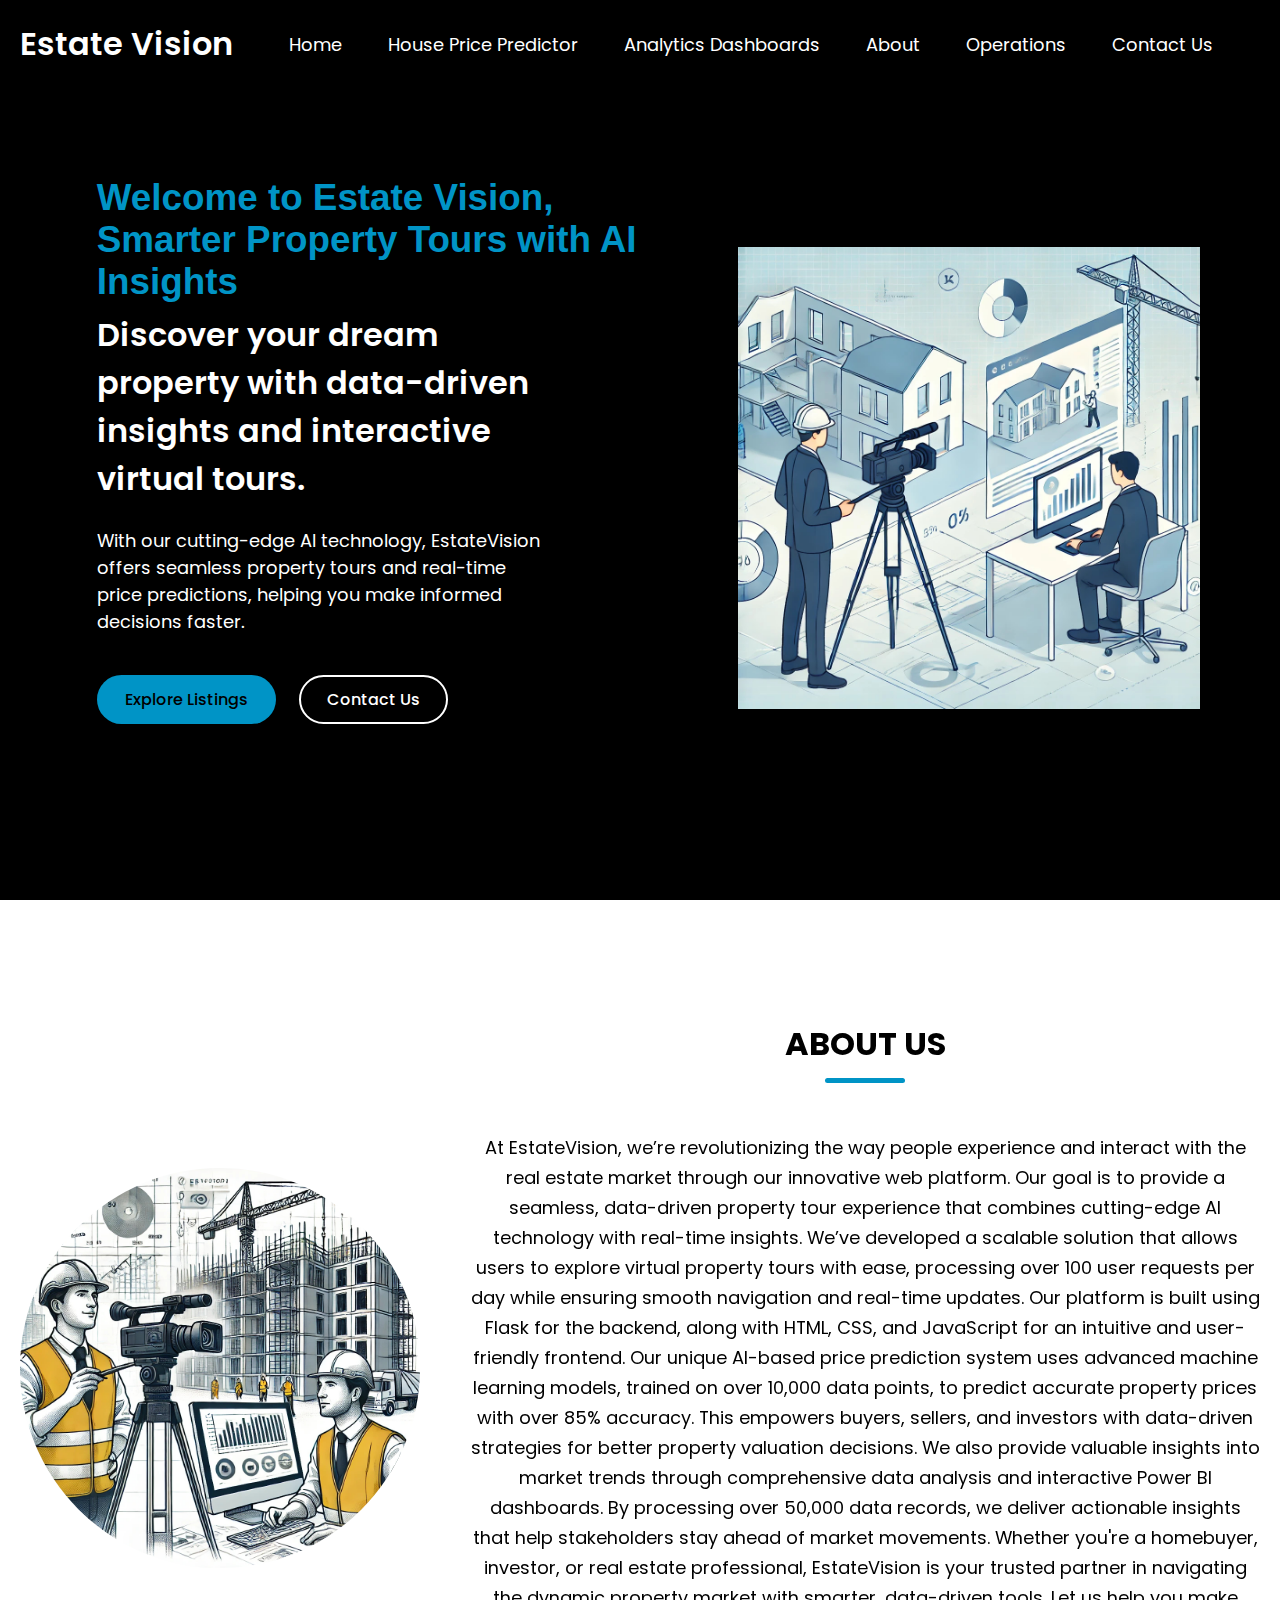
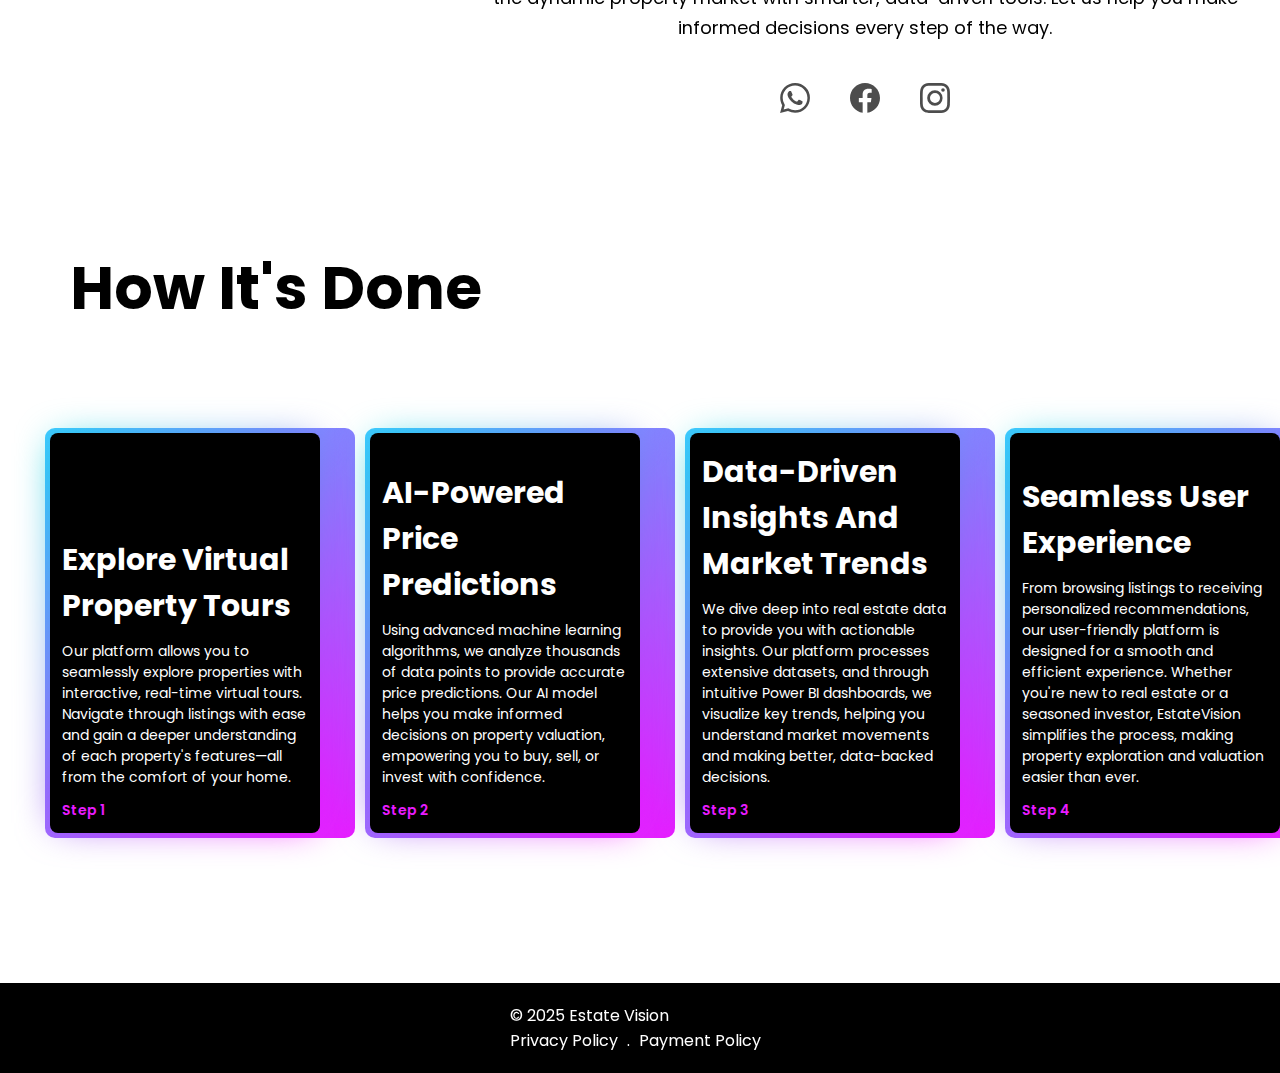
==== commit 12f95e9c: "commit" ====
--- a/index.html
+++ b/index.html
@@ -31,13 +31,13 @@
           </li>
 
           <li class="nav-item">
-            <a href="#" class="nav-link">About</a>
-          </li>
-          <li class="nav-item">
-            <a href="#" class="nav-link">Operations</a>
-          </li>
-          <li class="nav-item">
-            <a href="#" class="nav-link">Contact</a>
+            <a href="#about" class="nav-link">About</a>
+          </li>
+          <li class="nav-item">
+            <a href="#menu" class="nav-link">Operations</a>
+          </li>
+          <li class="nav-item">
+            <a href="#contact" class="nav-link">Contact Us</a>
           </li>
         </ul>
         <button id="menu-open-button" class="fas fa-bars"></button>
@@ -71,7 +71,7 @@
       </section>
 
       <!--About Section-->
-      <section class="about-section">
+      <section class="about-section" id="about">
         <div class="section-content">
           <div class="about-image-wrapper">
             <img src="/pictures/image2.jpg" alt="about" class="about-image" />
@@ -186,8 +186,11 @@
       </section>
 
       <!-- Menu Section-->
+       <section class="menu-main" id="menu">
+        <h2 class="menu-heading">How It's Done</h2>
       <section class="menu-section">
         <!-- From Uiverse.io by Pravins01 -->
+        
         <div class="card">
           <p class="heading">Explore Virtual Property Tours</p>
           <p>
@@ -231,6 +234,22 @@
           <p>Step 4</p>
         </div>
       </section>
+       </section>
+
+      <!-- Footer Section-->
+       <footer class="footer-section">
+        <div class="section-content">
+            <p class="copyright-text">© 2025 Estate Vision</p>
+            <p class="policy-text">
+                <a href="#" class="policy-link">Privacy Policy</a>
+                <span class="separator">.</span>
+                <a href="#" class="policy-link">Payment Policy</a>
+                <span class="separator"></span>
+            </p>
+        </div>
+
+       </footer>
+       
     </main>
 
     <script src="script.js"></script>
--- a/style.css
+++ b/style.css
@@ -44,6 +44,10 @@
 --border-radius-circle: 50%;
 I
 --site-max-width: 1300px;
+}
+
+html{
+    scroll-behavior: smooth;
 }
 
 ul{
@@ -206,7 +210,7 @@
     max-width: 500px;
     margin-top: 63px;
     margin-right: 60px;
-    border-radius: var(--border-radius-m);
+    border-radius: 50px;
     border:  30px #40c9ff;
     
 
@@ -214,7 +218,7 @@
 
 .about-section{
     padding: 120px 0;
-    background: var(--light-pink-color);
+    background: var(--white-color);
 
 }
 .about-section .section-content{
@@ -242,6 +246,30 @@
     padding: 0;
 }
 /* .about-section .about-details soc */
+
+.footer-section{
+    background: var(--dark-color);
+    padding: 20px 0;
+    display: flex;
+    align-items: center;
+    justify-content: space-between;
+
+}
+.footer-section :where(.copyright-text,.policy-link){
+    color: white;
+    transition: 0.2s ease;
+
+}
+.footer-section .policy-text .policy-link:hover{
+    color: var(--blue-ncs);
+
+}
+.footer-section .policy-text .separator{
+    margin: 0 5px;
+    color: white;
+
+}
+
 
 @media screen and (max-width: 900px) {
     :root{
@@ -468,6 +496,14 @@
     background-color: #ff0000;
   }
 
+.menu-main .menu-heading{
+    font-size: 60px;
+    margin-left: 70px;
+    
+
+
+}
+
 .menu-section{
     display: flex;
     justify-content: space-evenly;
@@ -476,7 +512,7 @@
   
   /* From Uiverse.io by Pravins01 */ 
 .card {
-    margin-top: 150px;
+    margin-top: 100px;
     margin-left: 50px;
     
     margin-bottom: 150px;
@@ -541,5 +577,13 @@
   .card:hover::before {
     transform: rotate(-90deg) scaleX(1.34) scaleY(0.77);
   }
-  
+
+
+  /* footer section styling */
+.footer-section{
+    padding: 20px 0;
+    background: black;
+
+}  
+
   